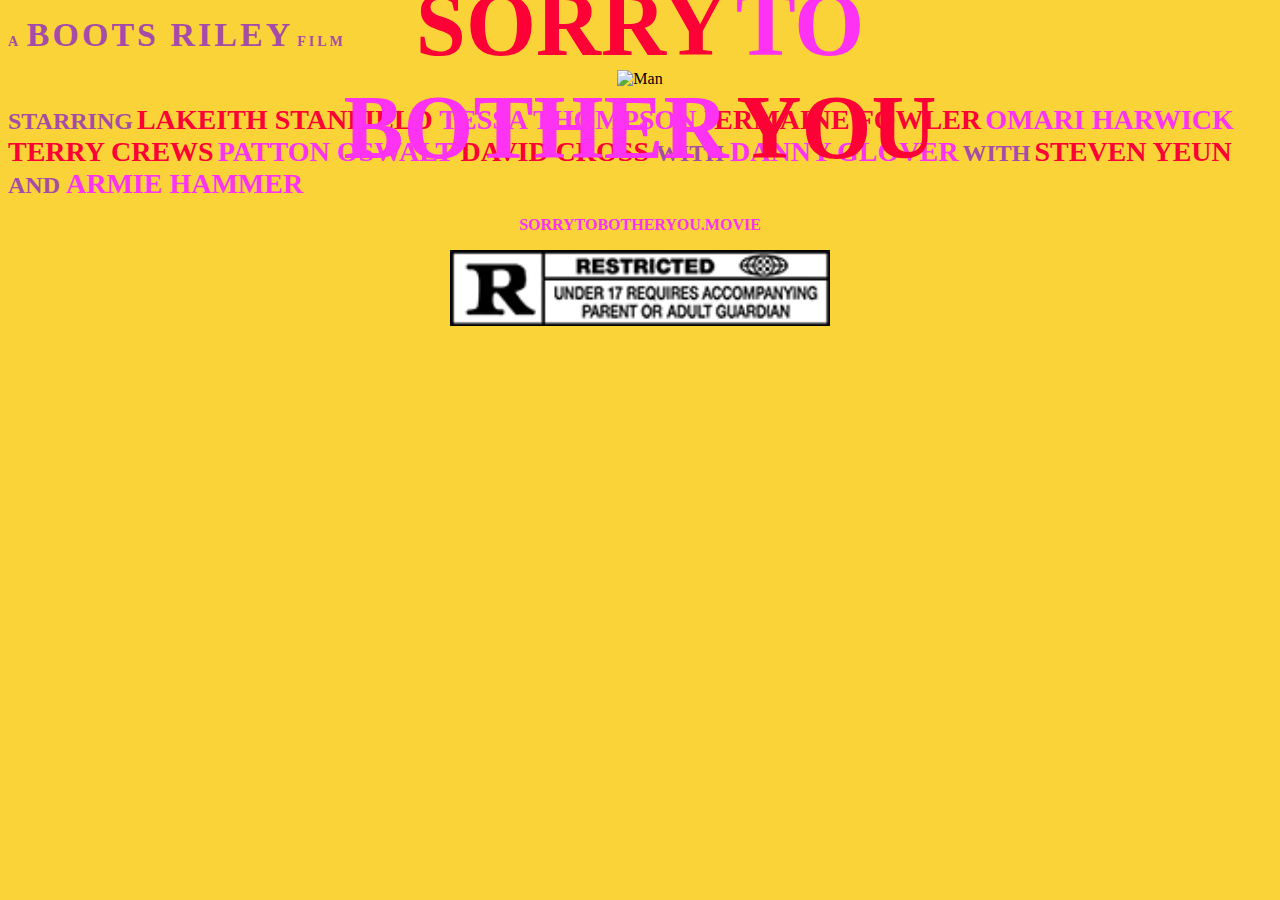
==== ATK301/assignment5/assignment5.html @ a0dc8b1f "lit" ====
<!DOCTYPE html>
<html lang="en" dir="ltr">
<head>
<meta charset="UTF-8">
<title></title>
<link href="assignment5.css" rel="stylesheet" type="text/css">
</head>
  <body>
     <p> <span class=ai>A </span> <span class=aj>BOOTS  RILEY</span> <span class=ai>FILM </span> </p>
    <div class="container">
      <img src="lakeith.jpg" alt="Man" style="width:100%;">
      <div class="ct"><h1 class=ah> <span class=a>SORRY</span> <span class=ag>TO BOTHER</span> <span class=a>YOU</span> </h1></div>
    </div>

<p>
    <span class=ab>STARRING</span> <span class=ac> LAKEITH STANFIELD </span> <span class=ad>TESSA THOMPSON</span> <span class=ac>JERMAINE FOWLER</span> <span class=ad>OMARI HARWICK </span>
      <span class=ac>TERRY CREWS</span> <span class=ad>PATTON OSWALT </span><span class=ac>DAVID CROSS </span><span class=ab>WITH </span><span class=ad>DANNY GLOVER</span> <span class=ab>WITH</span> <span class=ac>STEVEN YEUN</span>
    <span class=ab>AND </span><span class=ad>ARMIE HAMMER</span></p>


    <p class=ae>SORRYTOBOTHERYOU.MOVIE</p>
    <img class=af src="RatedR.png" alt="Rater">
  </body>
</html>
---- ATK301/assignment5/assignment5.css ----
body {
background-color: #fad338;
}

main {
background-color: #fad338;
}

.a {
font-family: impact;
font-weight: bold;
font-size: 90px;

color: #fc0036;
}

.ab {
font-family: impact;
font-weight: bold;
font-size: 24px;
text-align: justify;
color: #a44ca7;
}

.ac {
font-family: impact;
font-weight: bold;
font-size: 28px;
text-align: justify;
color: #fc0036;
}

.ad {
font-family: impact;
font-weight: bold;
font-size: 28px;
text-align: justify;
color: #fd32f2;
}

.ae {
font-family: impact;
font-weight: bold;
font-size: 16px;
text-align: center;
color: #fd32f2;
}

.af {
  display: block;
  margin-left: auto;
  margin-right: auto;
  width: 30%;
}

.ag {
font-family: impact;
font-weight: bold;
font-size: 90px;
color: #fd32f2;
}

.ah {
text-align: center;
}

.container {
  position: relative;
  text-align: center;
}

.ct {
  position: absolute;
  top: 30%;
  left: 50%;
  transform: translate(-50%, -50%);
}

.ai {
font-family: impact;
font-weight: bold;
font-size: 14px;
text-align: justify;
color: #a44ca7;
letter-spacing: 3px;
}

.aj {
font-family: impact;
font-weight: bold;
font-size: 34px;
text-align: justify;
color: #a44ca7;
letter-spacing: 3px;
}
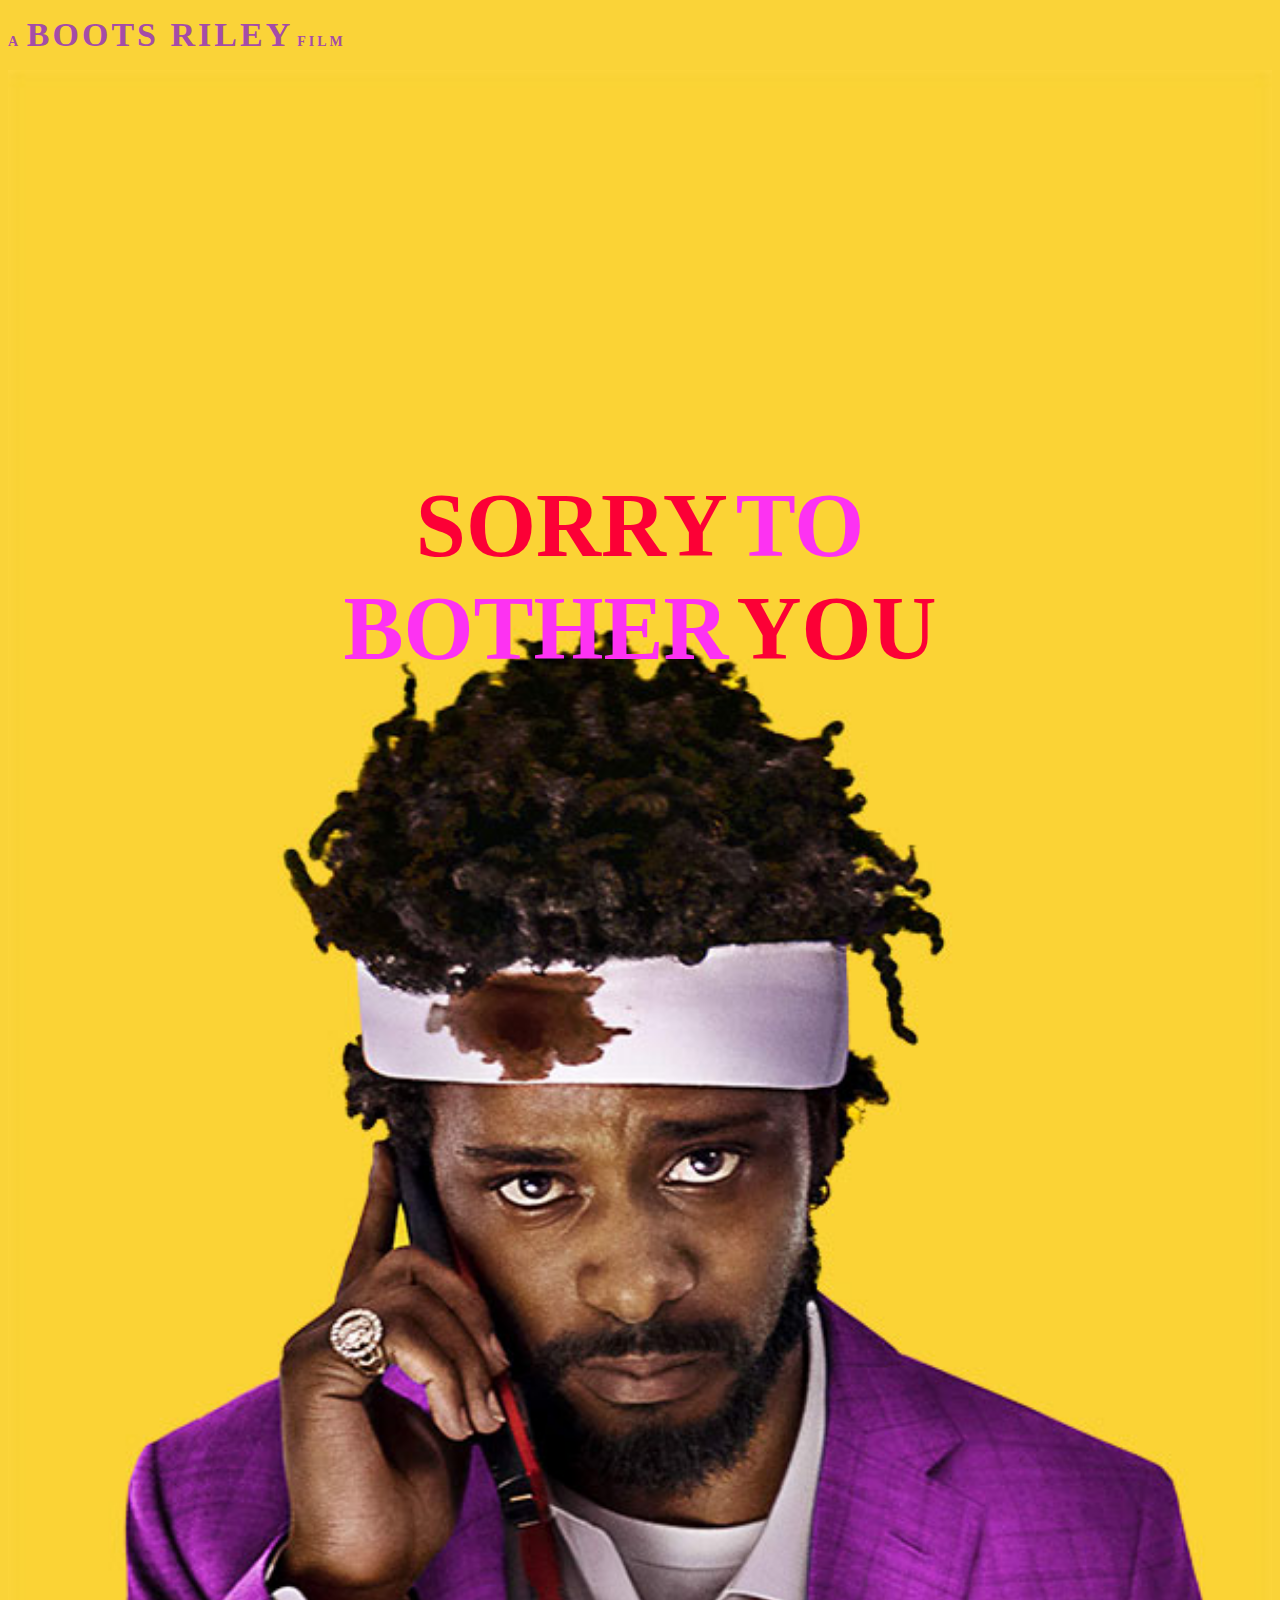
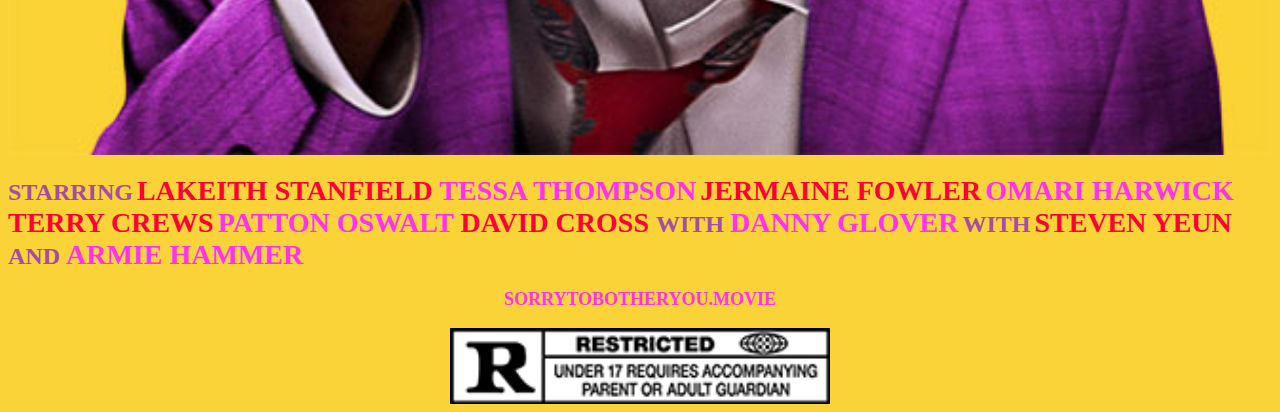
==== commit cd71fd51: "lit2" ====
--- a/ATK301/assignment5/assignment5.html
+++ b/ATK301/assignment5/assignment5.html
@@ -8,7 +8,7 @@
   <body>
      <p> <span class=ai>A </span> <span class=aj>BOOTS  RILEY</span> <span class=ai>FILM </span> </p>
     <div class="container">
-      <img src="lakeith.jpg" alt="Man" style="width:100%;">
+      <img src="Lakeith.jpg" alt="Man" style="width:100%;">
       <div class="ct"><h1 class=ah> <span class=a>SORRY</span> <span class=ag>TO BOTHER</span> <span class=a>YOU</span> </h1></div>
     </div>
 
--- a/ATK301/assignment5/assignment5.css
+++ b/ATK301/assignment5/assignment5.css
@@ -41,7 +41,7 @@
 .ae {
 font-family: impact;
 font-weight: bold;
-font-size: 16px;
+font-size: 18px;
 text-align: center;
 color: #fd32f2;
 }
